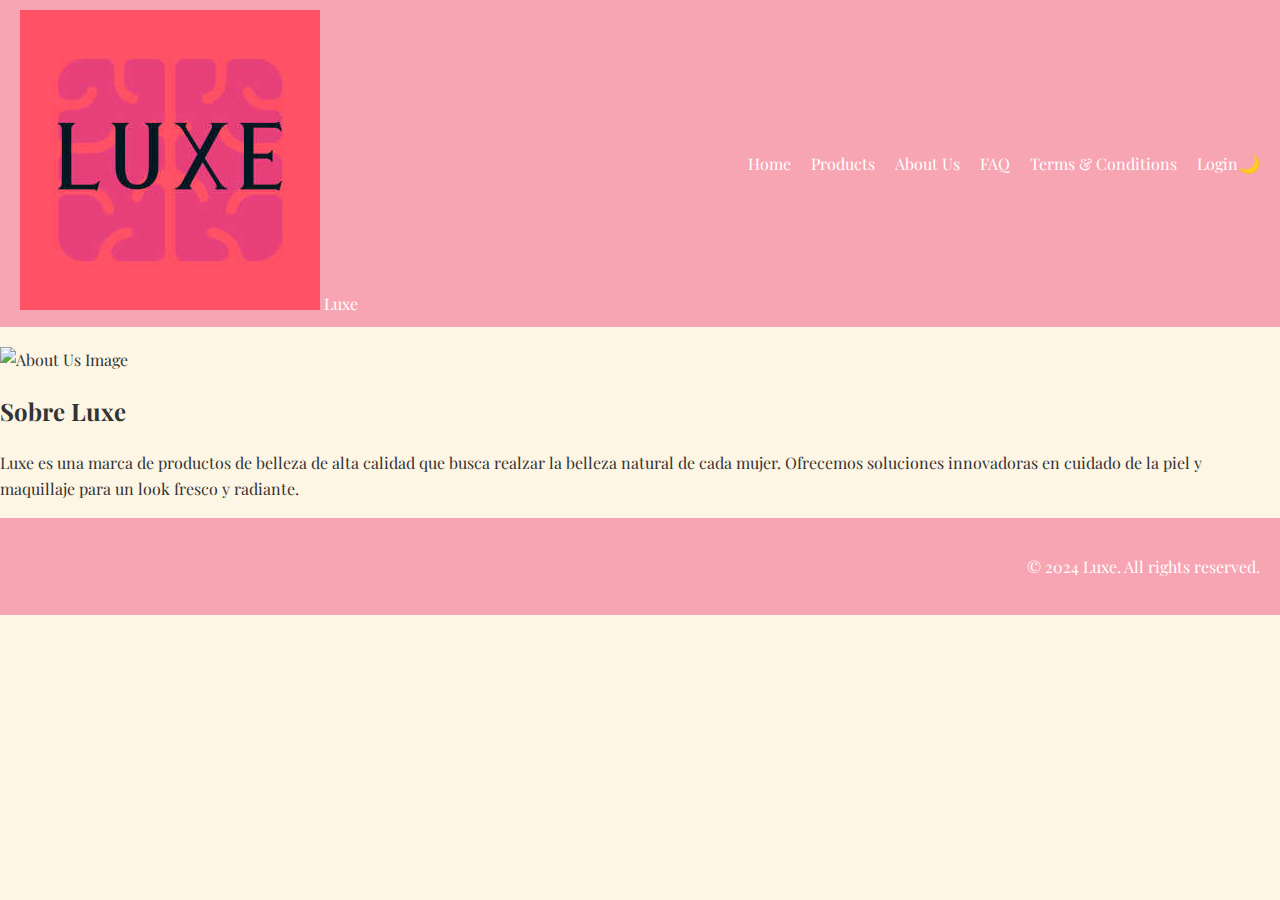
==== about.html @ 62d52930 "se ageragron muchos cambios; index, productos, abo ut us, inicio, y demas" ====
<!DOCTYPE html>
<html lang="es">
<head>
  <meta charset="UTF-8">
  <meta name="viewport" content="width=device-width, initial-scale=1.0">
  <title>About Us - Luxe</title>
  <link rel="stylesheet" href="css/style.css">
</head>
<body>
  <nav class="navbar">
    <div class="logo">
      <img src="assets/images/logo.jpg" alt="Luxe Logo">
      Luxe
    </div>
    <button class="menu-toggle" id="menu-toggle">☰</button>
    <ul class="nav-links" id="nav-links">
      <li><a href="index.html">Home</a></li>
      <li><a href="products.html">Products</a></li>
      <li><a href="about.html">About Us</a></li>
      <li><a href="faq.html">FAQ</a></li>
      <li><a href="terms.html">Terms & Conditions</a></li>
      <li><a href="login.html">Login</a></li>
    </ul>
    <div class="theme-switcher" id="theme-switcher">🌙</div>
  </nav>

  <section class="about-us">
    <div class="hero-image">
      <img src="images/skincare1.jpg" alt="About Us Image">
    </div>
    <div class="about-description">
      <h2>Sobre Luxe</h2>
      <p>Luxe es una marca de productos de belleza de alta calidad que busca realzar la belleza natural de cada mujer. Ofrecemos soluciones innovadoras en cuidado de la piel y maquillaje para un look fresco y radiante.</p>
    </div>
  </section>

  <footer class="footer">
    <p>&copy; 2024 Luxe. All rights reserved.</p>
  </footer>

  <script src="script.js"></script>
</body>
</html>
---- css/style.css ----
@import url('https://fonts.googleapis.com/css2?family=Playfair+Display:wght@400;700&display=swap');

/* General Styles */
body {
  font-family: 'Playfair Display', serif;
  margin: 0;
  padding: 0;
  background-color: var(--bg-color);
  color: var(--text-color);
  line-height: 1.6; /* Mejora la legibilidad general */
}

:root {
  --bg-color: #fef6e4; /* Crema */
  --text-color: #333333; /* Texto oscuro */
  --primary-color: #f8a5b3; /* Durazno */
  --secondary-color: #f5c6cb; /* Rosa suave */
  --highlight-color: #f9d56e; /* Oro suave */
  --accent-color: #a8d5ba; /* Menta clara */
}

.dark-mode {
  --bg-color: #121212;
  --text-color: #ffffff;
  --primary-color: #f8a5b3;
  --secondary-color: #f5c6cb;
  --highlight-color: #f9d56e;
  --accent-color: #a8d5ba;
}

/* Navbar */
.navbar {
  display: grid;
  grid-template-columns: 1fr auto 1fr;
  align-items: center;
  padding: 10px 20px;
  background-color: var(--primary-color); /* Durazno */
  color: #fff;
}

.logo {
  grid-column: 1 / 2;
}

.menu-toggle {
  grid-column: 3 / 4;
  justify-self: end;
  background: none;
  border: none;
  color: #fff;
  font-size: 24px;
  cursor: pointer;
}

.nav-links {
  display: none; /* Correcto para dispositivos móviles */
  flex-flow: column nowrap;
  list-style: none;
  margin: 0;
  padding: 0;
}

.nav-links a {
  text-decoration: none;
  color: #fff;
  padding: 10px 0;
}

.nav-links.show {
  display: flex;
}

/* Theme Switcher */
.theme-switcher {
  cursor: pointer;
  font-size: 18px; /* Tamaño coherente con el diseño */
}

/* Hero Section */
.hero {
  text-align: center;
  padding: 40px 20px; /* Ajustado para mayor compatibilidad */
  background-color: var(--secondary-color); /* Rosa suave */
}

.hero-content {
  max-width: 600px;
  margin: 0 auto;
}

.cta {
  background-color: var(--highlight-color); /* Oro suave */
  color: #fff;
  padding: 10px 20px; /* Botón más accesible */
  text-decoration: none;
  border-radius: 5px;
  display: inline-block;
}

.cta:hover {
  background-color: #f8b400; /* Un tono más fuerte de oro */
}

.hero-image {
  width: 100%;
  max-width: 600px;
  margin-top: 20px; /* Separación de la imagen */
}

/* Products */
.products {
  padding: 20px;
}

.product-category {
  margin-bottom: 40px;
}

.product-grid {
  display: grid;
  gap: 20px;
  grid-template-columns: repeat(auto-fit, minmax(200px, 1fr));
}

.product-card {
  padding: 15px; /* Más espacio interno */
  border: 1px solid #ccc;
  border-radius: 8px; /* Bordes redondeados */
  text-align: center;
  transition: transform 0.3s ease; /* Animación para hover */
  background-color: var(--secondary-color); /* Rosa suave */
}

.product-card:hover {
  transform: scale(1.05);
}

.product-card img {
  width: 100%;
  height: auto;
  max-height: 150px;
  border-radius: 4px; /* Redondeo de imágenes */
}

/* Footer */
.footer {
  text-align: center;
  padding: 20px;
  background-color: var(--primary-color); /* Durazno */
  color: #fff;
}

.footer a {
  color: #fff;
  text-decoration: none;
}

.footer a:hover {
  text-decoration: underline;
}

/* Contact Section */
.contact-section {
  background-color: var(--secondary-color); /* Rosa suave */
  padding: 40px 20px;
  text-align: center;
}

.contact-section h2 {
  font-size: 2rem;
  color: var(--primary-color); /* Durazno */
  margin-bottom: 10px;
}

.contact-section p {
  font-size: 1.1rem;
  color: #666;
  margin-bottom: 30px;
}

.contact-form {
  max-width: 600px;
  margin: 0 auto;
  background-color: #fff;
  padding: 20px 30px;
  border-radius: 8px;
  box-shadow: 0 4px 10px rgba(0, 0, 0, 0.1);
}

.contact-form .form-group {
  margin-bottom: 20px;
  text-align: left;
}

.contact-form label {
  display: block;
  font-weight: bold;
  margin-bottom: 8px;
  color: #555;
}

.contact-form input,
.contact-form textarea {
  width: 100%;
  padding: 10px;
  font-size: 1rem;
  border: 1px solid #ddd;
  border-radius: 4px;
  box-sizing: border-box;
  transition: border-color 0.3s ease; /* Transición para mejor feedback */
}

.contact-form input:focus,
.contact-form textarea:focus {
  outline: none;
  border-color: var(--highlight-color); /* Oro suave */
  box-shadow: 0 0 5px rgba(0, 123, 255, 0.5);
}

.contact-form textarea {
  resize: none;
}

.btn-submit {
  display: inline-block;
  padding: 10px 20px;
  font-size: 1rem;
  color: #fff;
  background-color: var(--highlight-color); /* Oro suave */
  border: none;
  border-radius: 4px;
  cursor: pointer;
  transition: background-color 0.3s ease;
}

.btn-submit:hover {
  background-color: #f8b400; /* Un tono más fuerte de oro */
}

  
  /* Responsive Styles */
  
  /* For tablets and larger screens */
  @media (min-width: 768px) {
    .navbar {
      grid-template-columns: auto 1fr auto;
    }
  
    .nav-links {
      display: flex;
      flex-flow: row nowrap;
      justify-content: flex-end;
      gap: 20px;
    }
  
    .menu-toggle {
      display: none;
    }
  
    .hero {
      display: flex;
      align-items: center;
      justify-content: space-between;
      padding: 60px;
    }
  
    .hero-content {
      text-align: left;
      max-width: 50%;
    }
  
    .hero-image {
      max-width: 40%;
    }
  
    .products {
      max-width: 1200px;
      margin: 0 auto;
    }
  
    .footer {
      display: flex;
      justify-content: space-between;
      align-items: center;
      flex-wrap: wrap;
    }
  
    .footer p {
      flex: 1;
      text-align: right;
    }
  }
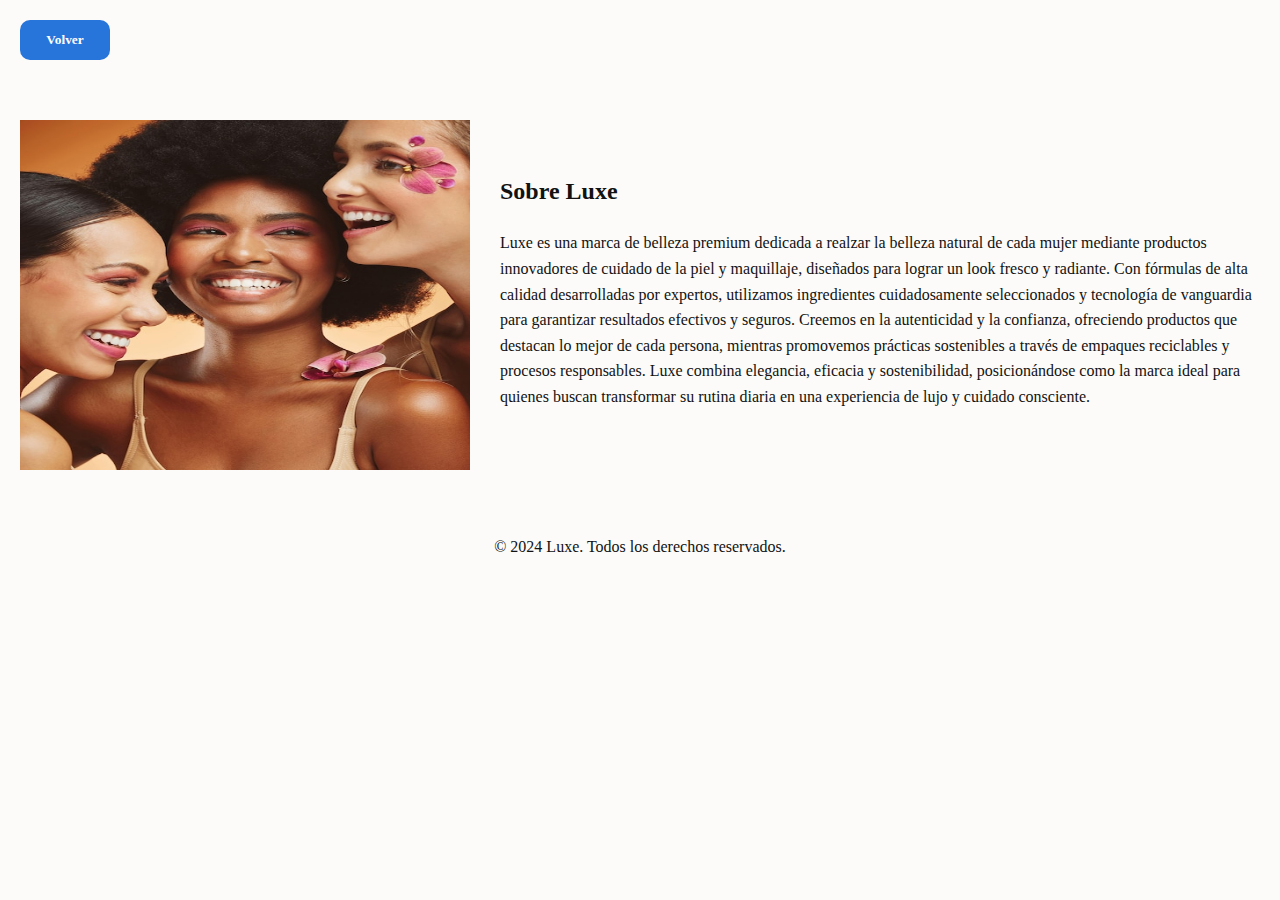
==== commit 61a62ae2: "Actualizacion y mejoras de estilos y codigo" ====
--- a/about.html
+++ b/about.html
@@ -7,35 +7,22 @@
   <link rel="stylesheet" href="css/style.css">
 </head>
 <body>
-  <nav class="navbar">
-    <div class="logo">
-      <img src="assets/images/logo.jpg" alt="Luxe Logo">
-      Luxe
-    </div>
-    <button class="menu-toggle" id="menu-toggle">☰</button>
-    <ul class="nav-links" id="nav-links">
-      <li><a href="index.html">Home</a></li>
-      <li><a href="products.html">Products</a></li>
-      <li><a href="about.html">About Us</a></li>
-      <li><a href="faq.html">FAQ</a></li>
-      <li><a href="terms.html">Terms & Conditions</a></li>
-      <li><a href="login.html">Login</a></li>
-    </ul>
-    <div class="theme-switcher" id="theme-switcher">🌙</div>
-  </nav>
+  <div>
+    <button class="button-back"><a href="index.html">Volver</a></button>
+  </div>
 
   <section class="about-us">
     <div class="hero-image">
-      <img src="images/skincare1.jpg" alt="About Us Image">
+      <img src="assets/images/img_home.jpeg" alt="About Us Image">
     </div>
     <div class="about-description">
       <h2>Sobre Luxe</h2>
-      <p>Luxe es una marca de productos de belleza de alta calidad que busca realzar la belleza natural de cada mujer. Ofrecemos soluciones innovadoras en cuidado de la piel y maquillaje para un look fresco y radiante.</p>
+      <p>Luxe es una marca de belleza premium dedicada a realzar la belleza natural de cada mujer mediante productos innovadores de cuidado de la piel y maquillaje, diseñados para lograr un look fresco y radiante. Con fórmulas de alta calidad desarrolladas por expertos, utilizamos ingredientes cuidadosamente seleccionados y tecnología de vanguardia para garantizar resultados efectivos y seguros. Creemos en la autenticidad y la confianza, ofreciendo productos que destacan lo mejor de cada persona, mientras promovemos prácticas sostenibles a través de empaques reciclables y procesos responsables. Luxe combina elegancia, eficacia y sostenibilidad, posicionándose como la marca ideal para quienes buscan transformar su rutina diaria en una experiencia de lujo y cuidado consciente.</p>
     </div>
   </section>
 
   <footer class="footer">
-    <p>&copy; 2024 Luxe. All rights reserved.</p>
+    <p>&copy; 2024 Luxe. Todos los derechos reservados.</p>
   </footer>
 
   <script src="script.js"></script>
--- a/css/style.css
+++ b/css/style.css
@@ -1,45 +1,131 @@
 @import url('https://fonts.googleapis.com/css2?family=Playfair+Display:wght@400;700&display=swap');
 
 /* General Styles */
+
+* {
+  font-family: Georgia, 'Times New Roman', Times, serif;
+}
 body {
-  font-family: 'Playfair Display', serif;
+  height: 100vh;
+  font-family: Georgia, 'Times New Roman', Times, serif;
   margin: 0;
   padding: 0;
+  color: #121212;
   background-color: var(--bg-color);
-  color: var(--text-color);
   line-height: 1.6; /* Mejora la legibilidad general */
 }
 
 :root {
-  --bg-color: #fef6e4; /* Crema */
+  --bg-color: #fcfbf9; /* Crema */
   --text-color: #333333; /* Texto oscuro */
-  --primary-color: #f8a5b3; /* Durazno */
-  --secondary-color: #f5c6cb; /* Rosa suave */
-  --highlight-color: #f9d56e; /* Oro suave */
+  --primary-color: #fafafa; /* Durazno */
+  --secondary-color: #a6cef3; /* Rosa suave */
+  --highlight-color: #f5f5dc; /* Oro suave */
   --accent-color: #a8d5ba; /* Menta clara */
 }
 
 .dark-mode {
   --bg-color: #121212;
-  --text-color: #ffffff;
-  --primary-color: #f8a5b3;
+  --text-color: #080404;
+  --primary-color: #2774da;
   --secondary-color: #f5c6cb;
   --highlight-color: #f9d56e;
   --accent-color: #a8d5ba;
 }
 
+.login-container {
+  background-color: #1976D2;
+  padding: 20px 30px;
+  border-radius: 8px;
+  box-shadow: 0 4px 8px rgba(0, 0, 0, 0.2);
+  text-align: center;
+  width: 300px;
+}
+
+.body-login {
+  display: flex;
+  flex-direction: column;
+  justify-content: center;
+  align-items: center;
+}
+
+.login-container h1 {
+  color: white;
+  font-size: 24px;
+  margin-bottom: 20px;
+}
+
+.login-form {
+  display: flex;
+  flex-direction: column;
+}
+
+.login-form input {
+  margin-bottom: 15px;
+  padding: 10px;
+  border: none;
+  border-radius: 4px;
+  font-size: 16px;
+}
+
+.login-form input::placeholder {
+  color: #B0BEC5;
+}
+
+.login-form button {
+  padding: 10px;
+  border: none;
+  border-radius: 4px;
+  background-color: #BBDEFB;
+  font-size: 16px;
+  cursor: pointer;
+}
+
+.login-form button:hover {
+  background-color: #90CAF9;
+}
+
+.links {
+  margin-top: 15px;
+}
+
+.links a {
+  display: block;
+  color: white;
+  text-decoration: none;
+  font-size: 14px;
+  margin-bottom: 5px;
+}
+
+.links a:hover {
+  text-decoration: underline;
+}
+
+.volver {
+  display: inline-block;
+  margin-top: 15px;
+  color: white;
+  text-decoration: none;
+  font-size: 14px;
+}
+
+.volver:hover {
+  text-decoration: underline;
+}
+
+
 /* Navbar */
 .navbar {
   display: grid;
-  grid-template-columns: 1fr auto 1fr;
   align-items: center;
   padding: 10px 20px;
   background-color: var(--primary-color); /* Durazno */
   color: #fff;
 }
 
-.logo {
-  grid-column: 1 / 2;
+.logo img {
+  height: 60px;
+  border-radius: 20px;
 }
 
 .menu-toggle {
@@ -52,6 +138,35 @@
   cursor: pointer;
 }
 
+.button-back  {
+  height: 40px;
+  width: 90px;
+  background-color: #2774da;
+  border: none;
+  color: white;
+  margin: 20px;
+  border-radius: 10px;
+}
+
+.button-back a {
+  color: white;
+  font-weight: bold;
+  text-decoration: none;
+}
+
+
+.about-us {
+  display: flex;
+  justify-content: space-;
+  gap: 30px;
+  align-items: center;
+  margin: 20px;
+}
+
+.about-us img {
+  height: 350px;
+  width: 450px;
+}
 .nav-links {
   display: none; /* Correcto para dispositivos móviles */
   flex-flow: column nowrap;
@@ -62,7 +177,7 @@
 
 .nav-links a {
   text-decoration: none;
-  color: #fff;
+  color: #0c0101;
   padding: 10px 0;
 }
 
@@ -83,13 +198,30 @@
   background-color: var(--secondary-color); /* Rosa suave */
 }
 
+.terms-section {
+  margin: 20px;
+}
+.terms-section h1 {
+  text-align: center;
+}
+.faq{
+  margin: 20px;
+}
+.faq h2{
+  text-align: center;
+}
+.hero img {
+  height: 250px;
+  width: 350px;
+}
+
 .hero-content {
   max-width: 600px;
   margin: 0 auto;
 }
 
 .cta {
-  background-color: var(--highlight-color); /* Oro suave */
+ background-color: #3f91fc;
   color: #fff;
   padding: 10px 20px; /* Botón más accesible */
   text-decoration: none;
@@ -98,7 +230,7 @@
 }
 
 .cta:hover {
-  background-color: #f8b400; /* Un tono más fuerte de oro */
+  background-color: #247ea8; /* Un tono más fuerte de oro */
 }
 
 .hero-image {
@@ -110,6 +242,12 @@
 /* Products */
 .products {
   padding: 20px;
+}
+.products h2 {
+  text-align: center;
+  color: #247ea8;
+  font-size: 30px;
+  margin: 0px;
 }
 
 .product-category {
@@ -146,13 +284,17 @@
 .footer {
   text-align: center;
   padding: 20px;
-  background-color: var(--primary-color); /* Durazno */
-  color: #fff;
 }
 
 .footer a {
   color: #fff;
   text-decoration: none;
+}
+
+.footer p{
+  width: 100%;
+  display: flex;
+  justify-content: center;
 }
 
 .footer a:hover {
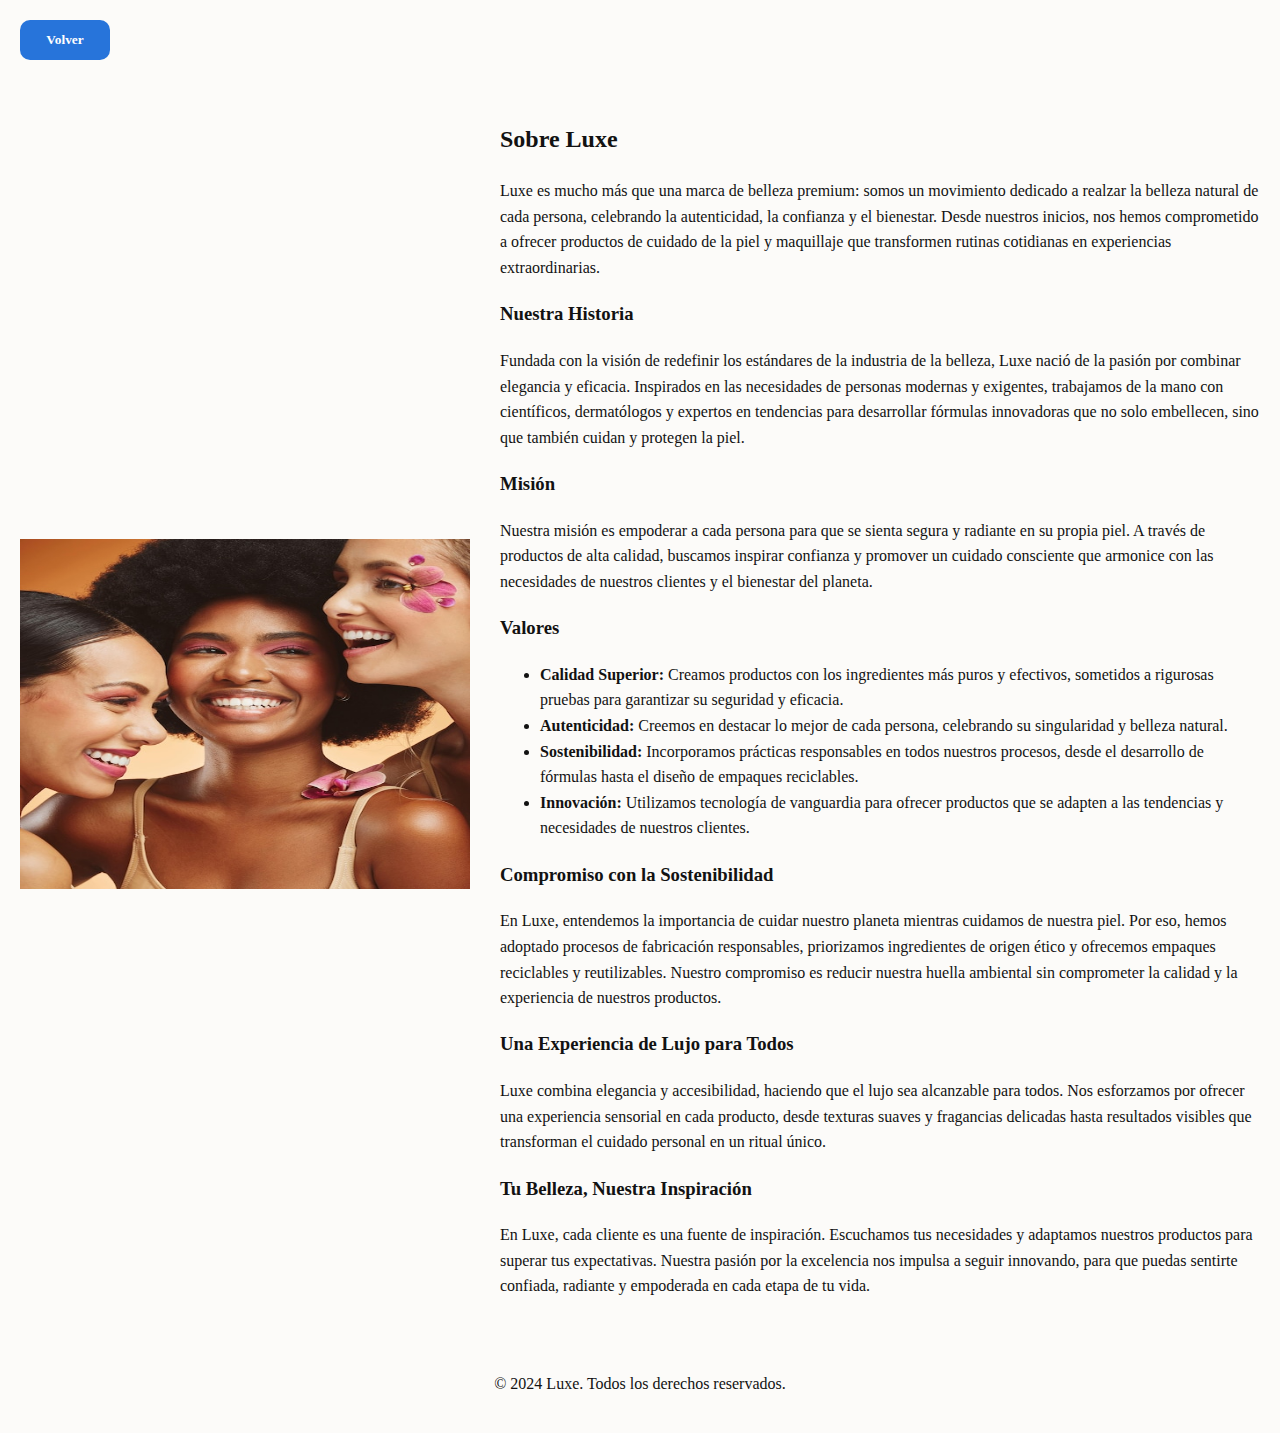
==== commit 1de3fd25: "cambios finales" ====
--- a/about.html
+++ b/about.html
@@ -3,7 +3,7 @@
 <head>
   <meta charset="UTF-8">
   <meta name="viewport" content="width=device-width, initial-scale=1.0">
-  <title>About Us - Luxe</title>
+  <title>Acerca de nosotros - Luxe</title>
   <link rel="stylesheet" href="css/style.css">
 </head>
 <body>
@@ -15,10 +15,54 @@
     <div class="hero-image">
       <img src="assets/images/img_home.jpeg" alt="About Us Image">
     </div>
-    <div class="about-description">
+    <section class="about-section">
       <h2>Sobre Luxe</h2>
-      <p>Luxe es una marca de belleza premium dedicada a realzar la belleza natural de cada mujer mediante productos innovadores de cuidado de la piel y maquillaje, diseñados para lograr un look fresco y radiante. Con fórmulas de alta calidad desarrolladas por expertos, utilizamos ingredientes cuidadosamente seleccionados y tecnología de vanguardia para garantizar resultados efectivos y seguros. Creemos en la autenticidad y la confianza, ofreciendo productos que destacan lo mejor de cada persona, mientras promovemos prácticas sostenibles a través de empaques reciclables y procesos responsables. Luxe combina elegancia, eficacia y sostenibilidad, posicionándose como la marca ideal para quienes buscan transformar su rutina diaria en una experiencia de lujo y cuidado consciente.</p>
-    </div>
+      <p>
+          Luxe es mucho más que una marca de belleza premium: somos un movimiento dedicado a realzar la belleza natural de cada persona, celebrando la autenticidad, la confianza y el bienestar. Desde nuestros inicios, nos hemos comprometido a ofrecer productos de cuidado de la piel y maquillaje que transformen rutinas cotidianas en experiencias extraordinarias.
+      </p>
+  
+      <h3>Nuestra Historia</h3>
+      <p>
+          Fundada con la visión de redefinir los estándares de la industria de la belleza, Luxe nació de la pasión por combinar elegancia y eficacia. Inspirados en las necesidades de personas modernas y exigentes, trabajamos de la mano con científicos, dermatólogos y expertos en tendencias para desarrollar fórmulas innovadoras que no solo embellecen, sino que también cuidan y protegen la piel.
+      </p>
+  
+      <h3>Misión</h3>
+      <p>
+          Nuestra misión es empoderar a cada persona para que se sienta segura y radiante en su propia piel. A través de productos de alta calidad, buscamos inspirar confianza y promover un cuidado consciente que armonice con las necesidades de nuestros clientes y el bienestar del planeta.
+      </p>
+  
+      <h3>Valores</h3>
+      <ul>
+          <li>
+              <strong>Calidad Superior:</strong> Creamos productos con los ingredientes más puros y efectivos, sometidos a rigurosas pruebas para garantizar su seguridad y eficacia.
+          </li>
+          <li>
+              <strong>Autenticidad:</strong> Creemos en destacar lo mejor de cada persona, celebrando su singularidad y belleza natural.
+          </li>
+          <li>
+              <strong>Sostenibilidad:</strong> Incorporamos prácticas responsables en todos nuestros procesos, desde el desarrollo de fórmulas hasta el diseño de empaques reciclables.
+          </li>
+          <li>
+              <strong>Innovación:</strong> Utilizamos tecnología de vanguardia para ofrecer productos que se adapten a las tendencias y necesidades de nuestros clientes.
+          </li>
+      </ul>
+  
+      <h3>Compromiso con la Sostenibilidad</h3>
+      <p>
+          En Luxe, entendemos la importancia de cuidar nuestro planeta mientras cuidamos de nuestra piel. Por eso, hemos adoptado procesos de fabricación responsables, priorizamos ingredientes de origen ético y ofrecemos empaques reciclables y reutilizables. Nuestro compromiso es reducir nuestra huella ambiental sin comprometer la calidad y la experiencia de nuestros productos.
+      </p>
+  
+      <h3>Una Experiencia de Lujo para Todos</h3>
+      <p>
+          Luxe combina elegancia y accesibilidad, haciendo que el lujo sea alcanzable para todos. Nos esforzamos por ofrecer una experiencia sensorial en cada producto, desde texturas suaves y fragancias delicadas hasta resultados visibles que transforman el cuidado personal en un ritual único.
+      </p>
+  
+      <h3>Tu Belleza, Nuestra Inspiración</h3>
+      <p>
+          En Luxe, cada cliente es una fuente de inspiración. Escuchamos tus necesidades y adaptamos nuestros productos para superar tus expectativas. Nuestra pasión por la excelencia nos impulsa a seguir innovando, para que puedas sentirte confiada, radiante y empoderada en cada etapa de tu vida.
+      </p>
+  </section>
+  
   </section>
 
   <footer class="footer">
